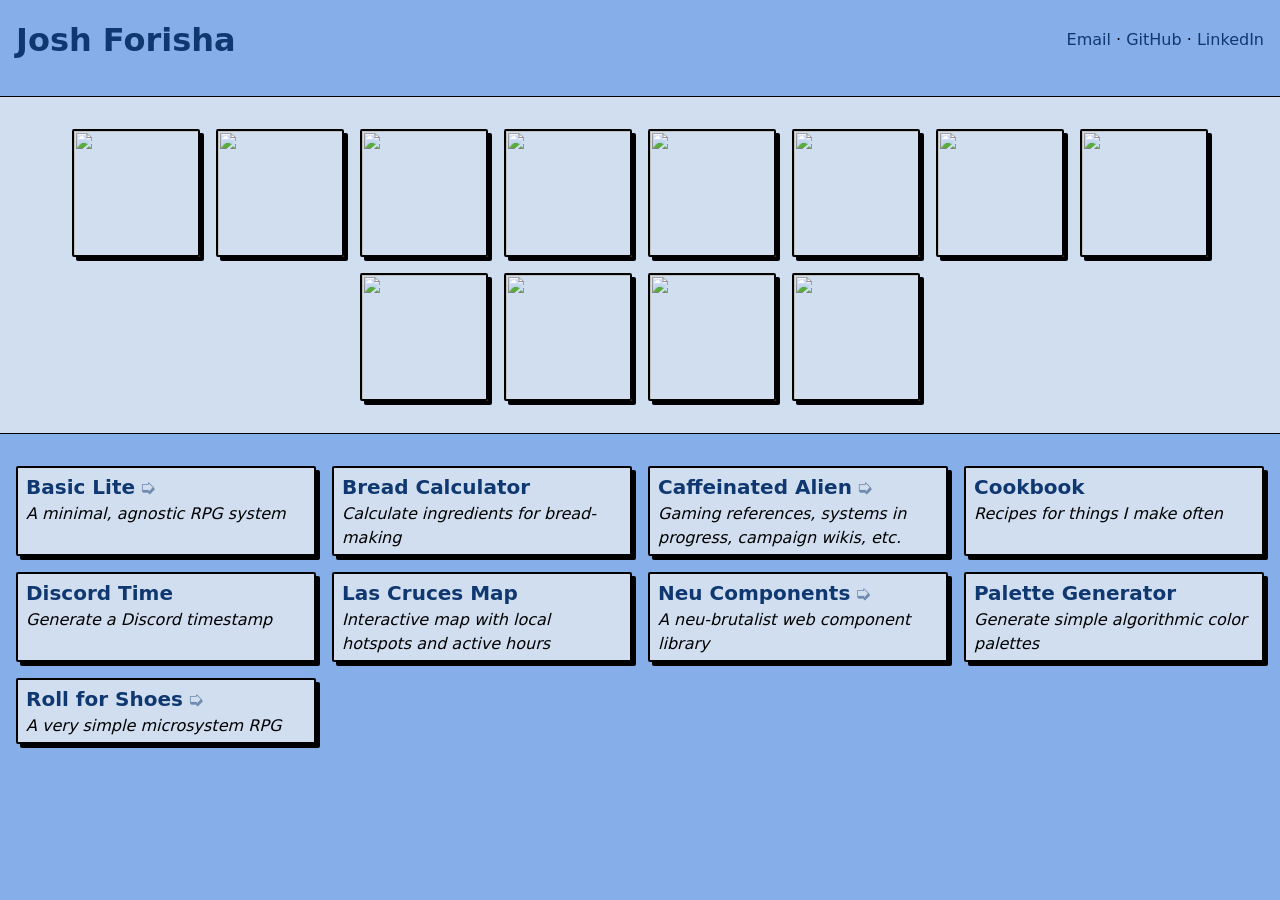
==== josh.html @ 8c6ebfc8 "In progress JF" ====
<!DOCTYPE html>
<html lang="en">
  <head>
    <meta charset="UTF-8" />
    <meta name="description" content="Josh Forisha's personal website" />
    <!--
    <meta name="theme-color" content="" />
    -->
    <meta name="viewport" content="initial-scale=1, width=device-width" />
    <title>Josh Forisha</title>
    <!--
    <link rel="icon" href="/favicon.ico" sizes="any" />
    <link rel="icon" href="/icon.svg" type="image/svg+xml" />
    <link rel="apple-touch-icon" href="/apple-touch-icon.png" />
    <link rel="manifest" href="/manifest.json" />
    -->
    <link rel="stylesheet" href="common.css" />
    <link rel="stylesheet" href="main.css" />
    <script src="neu-link.js" type="module"></script>
  </head>
  <body>
    <header>
      <h1><a href="/">Josh Forisha</a></h1>
      <nav>
        <a href="mailto:josh@forisha.com">Email</a>
        &middot;
        <a href="https://github.com/joshforisha" target="_blank">GitHub</a>
        &middot;
        <a href="https://www.linkedin.com/in/joshforisha" target="_blank">LinkedIn</a>
      </nav>
    </header>
    <main>
      <section id="Photos">
        <img height="128" src="https://placehold.co/128" width="128" />
        <img height="128" src="https://placehold.co/128" width="128" />
        <img height="128" src="https://placehold.co/128" width="128" />
        <img height="128" src="https://placehold.co/128" width="128" />
        <img height="128" src="https://placehold.co/128" width="128" />
        <img height="128" src="https://placehold.co/128" width="128" />
        <img height="128" src="https://placehold.co/128" width="128" />
        <img height="128" src="https://placehold.co/128" width="128" />
        <img height="128" src="https://placehold.co/128" width="128" />
        <img height="128" src="https://placehold.co/128" width="128" />
        <img height="128" src="https://placehold.co/128" width="128" />
        <img height="128" src="https://placehold.co/128" width="128" />
      </section>
      <section id="Projects">
        <neu-link
          color="blue"
          external
          href="https://basiclite.net"
          label="Basic Lite"
        >A minimal, agnostic RPG system
        </neu-link>
        <neu-link
          color="blue"
          href="/bread/"
          label="Bread Calculator"
        >Calculate ingredients for bread-making
        </neu-link>
        <neu-link
          color="blue"
          external
          href="https://caffeinatedalien.com"
          label="Caffeinated Alien"
        >Gaming references, systems in progress, campaign wikis, etc.
        </neu-link>
        <neu-link
          color="blue"
          href="/cookbook/"
          label="Cookbook"
        >Recipes for things I make often
        </neu-link>
        <neu-link
          color="blue"
          href="/discord-time/"
          label="Discord Time"
        >Generate a Discord timestamp
        </neu-link>
        <neu-link
          color="blue"
          href="/las-cruces/"
          label="Las Cruces Map"
        >Interactive map with local hotspots and active hours
        </neu-link>
        <neu-link
          color="blue"
          external
          href="https://joshforisha.github.io/neu-components"
          label="Neu Components"
        >A neu-brutalist web component library
        </neu-link>
        <neu-link
          color="blue"
          href="/palettes/"
          label="Palette Generator"
        >Generate simple algorithmic color palettes
        </neu-link>
        <neu-link
          color="blue"
          external
          href="https://rollforshoes.com" target="_blank"
          label="Roll for Shoes"
        >A <em>very</em> simple microsystem RPG
        </neu-link>
      </section>
    </main>
  </body>
</html>
---- common.css ----
:root {
  /* Color Hues */
  --hue-blue: 215deg;
  --hue-green: 100deg;
  --hue-magenta: 315deg;
  --hue-orange: 35deg;
  --hue-purple: 270deg;
  --hue-red: 0deg;
  --hue-teal: 190deg;
  --hue-yellow: 55deg;

  /* Color Parameters */
  --level-light: 50% 88%;
  --level-medium: 70% 72%;
  --level-dark: 76% 25%;

  /* Colors */
  --black: #000000;
  --blue-dark: hsl(var(--hue-blue) var(--level-dark));
  --blue-light: hsl(var(--hue-blue) var(--level-light));
  --blue-medium: hsl(var(--hue-blue) var(--level-medium));
  --gray-dark: #888888;
  --gray-light: #eeeeee;
  --gray-medium: #dddddd;
  --green-dark: hsl(var(--hue-green) var(--level-dark));
  --green-light: hsl(var(--hue-green) var(--level-light));
  --green-medium: hsl(var(--hue-green) var(--level-medium));
  --magenta-dark: hsl(var(--hue-magenta) var(--level-dark));
  --magenta-light: hsl(var(--hue-magenta) var(--level-light));
  --magenta-medium: hsl(var(--hue-magenta) var(--level-medium));
  --orange-dark: hsl(var(--hue-orange) var(--level-dark));
  --orange-light: hsl(var(--hue-orange) var(--level-light));
  --orange-medium: hsl(var(--hue-orange) var(--level-medium));
  --purple-dark: hsl(var(--hue-purple) var(--level-dark));
  --purple-light: hsl(var(--hue-purple) var(--level-light));
  --purple-medium: hsl(var(--hue-purple) var(--level-medium));
  --red-dark: hsl(var(--hue-red) var(--level-dark));
  --red-light: hsl(var(--hue-red) var(--level-light));
  --red-medium: hsl(var(--hue-red) var(--level-medium));
  --shade: #00000066;
  --teal-dark: hsl(var(--hue-teal) var(--level-dark));
  --teal-light: hsl(var(--hue-teal) var(--level-light));
  --teal-medium: hsl(var(--hue-teal) var(--level-medium));
  --tint: #ffffffaa;
  --white: #ffffff;
  --yellow-dark: hsl(var(--hue-yellow) var(--level-dark));
  --yellow-light: hsl(var(--hue-yellow) var(--level-light));
  --yellow-medium: hsl(var(--hue-yellow) var(--level-medium));

  /* Fonts */
  --humanist-fonts: Seravek, 'Gill Sans Nova', Ubuntu, Calibri, 'DejaVu Sans', source-sans-pro, sans-serif;
  --neo-grotesque-fonts: Inter, Roboto, 'Helvetica Neue', 'Arial Nova', 'Nimbus Sans',
  --slab-serif-fonts: Rockwell, 'Rockwell Nova', 'Roboto Slab', 'DejaVu Serif', 'Sitka Small', serif;
  --system-fonts: system-ui, sans-serif;

  /* Sizes */
  --control-small: 2rem;
  --control: 3rem;
  --huge: 4rem;
  --large: 2rem;
  --medium: 1rem;
  --small: 0.5rem;
  --tiny: 0.25rem;
  --thin: 2px;

  /* Speeds */
  --fast: 75ms ease-out;
  --slow: 150ms ease-out;
  --very-slow: 300ms ease-out;

  /* UI */
  --border-thin: 1px solid var(--black);
  --border: 2px solid var(--black);
  --shadow-collapsed: 0 0 0 var(--black);
  --shadow: var(--tiny) var(--tiny) 0 var(--black);
}
---- main.css ----
:root {
  --content-width: 50rem;

  font-size: 16px;
  line-height: 1.5;
}

* {
  box-sizing: border-box;
}

a {
  color: var(--blue-dark);
}

body {
  background-color: var(--blue-medium);
  color: var(--black);
  font-family: var(--humanist-fonts);
  margin: 0;
}

h1 {
  margin: 0;
}

header {
  align-items: center;
  display: flex;
  justify-content: space-between;
  margin-bottom: var(--medium);
  padding: var(--medium);
}

main {
  display: flex;
  flex-direction: column;
}

section {
  margin: 0;
  padding: var(--large) var(--medium);

  h2 {
    margin: var(--medium) auto var(--medium);
    max-width: var(--content-width);
  }
}

#Photos {
  background-color: var(--blue-light);
  border-bottom: var(--border-thin);
  border-top: var(--border-thin);
  display: flex;
  flex-wrap: wrap;
  gap: var(--medium);
  justify-content: center;

  img {
    border-radius: var(--thin);
    border: var(--border);
    box-shadow: var(--shadow);
  }
}

#Projects {
  display: flex;
  flex-wrap: wrap;
  gap: var(--medium);

  neu-link {
    flex-basis: calc(25% - 3/4 * var(--medium));
  }
}

@media screen and (hover: hover) {
  a {
    text-decoration: none;

    &:hover {
      text-decoration: underline;
    }
  }
}
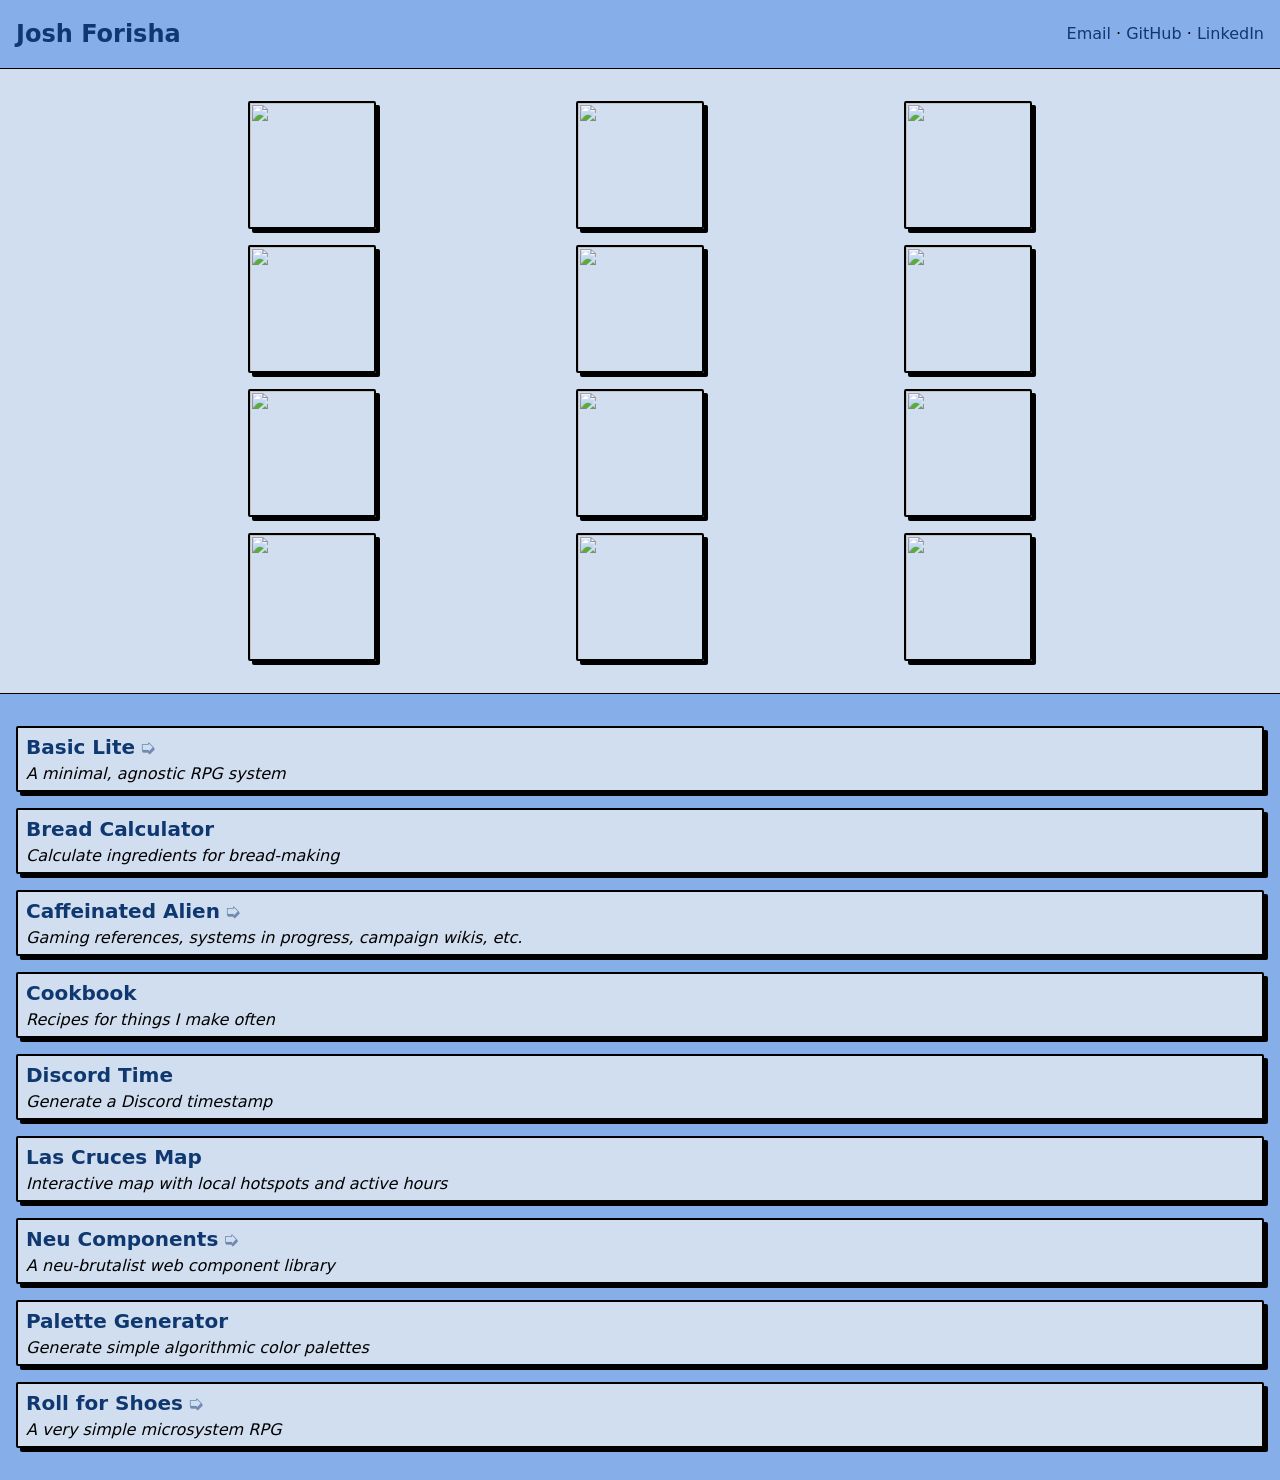
==== commit 826f9452: "In-progress style updates" ====
--- a/josh.html
+++ b/josh.html
@@ -3,9 +3,7 @@
   <head>
     <meta charset="UTF-8" />
     <meta name="description" content="Josh Forisha's personal website" />
-    <!--
-    <meta name="theme-color" content="" />
-    -->
+    <meta name="theme-color" content="#85afea" />
     <meta name="viewport" content="initial-scale=1, width=device-width" />
     <title>Josh Forisha</title>
     <!--
--- a/main.css
+++ b/main.css
@@ -21,6 +21,7 @@
 }
 
 h1 {
+  font-size: 1.5em;
   margin: 0;
 }
 
@@ -28,7 +29,6 @@
   align-items: center;
   display: flex;
   justify-content: space-between;
-  margin-bottom: var(--medium);
   padding: var(--medium);
 }
 
@@ -51,26 +51,23 @@
   background-color: var(--blue-light);
   border-bottom: var(--border-thin);
   border-top: var(--border-thin);
-  display: flex;
-  flex-wrap: wrap;
+  display: grid;
   gap: var(--medium);
+  grid-template-columns: repeat(3, 25%);
   justify-content: center;
 
   img {
     border-radius: var(--thin);
     border: var(--border);
     box-shadow: var(--shadow);
+    margin: 0 auto;
+    max-width: 100%;
   }
 }
 
 #Projects {
-  display: flex;
-  flex-wrap: wrap;
+  display: grid;
   gap: var(--medium);
-
-  neu-link {
-    flex-basis: calc(25% - 3/4 * var(--medium));
-  }
 }
 
 @media screen and (hover: hover) {
